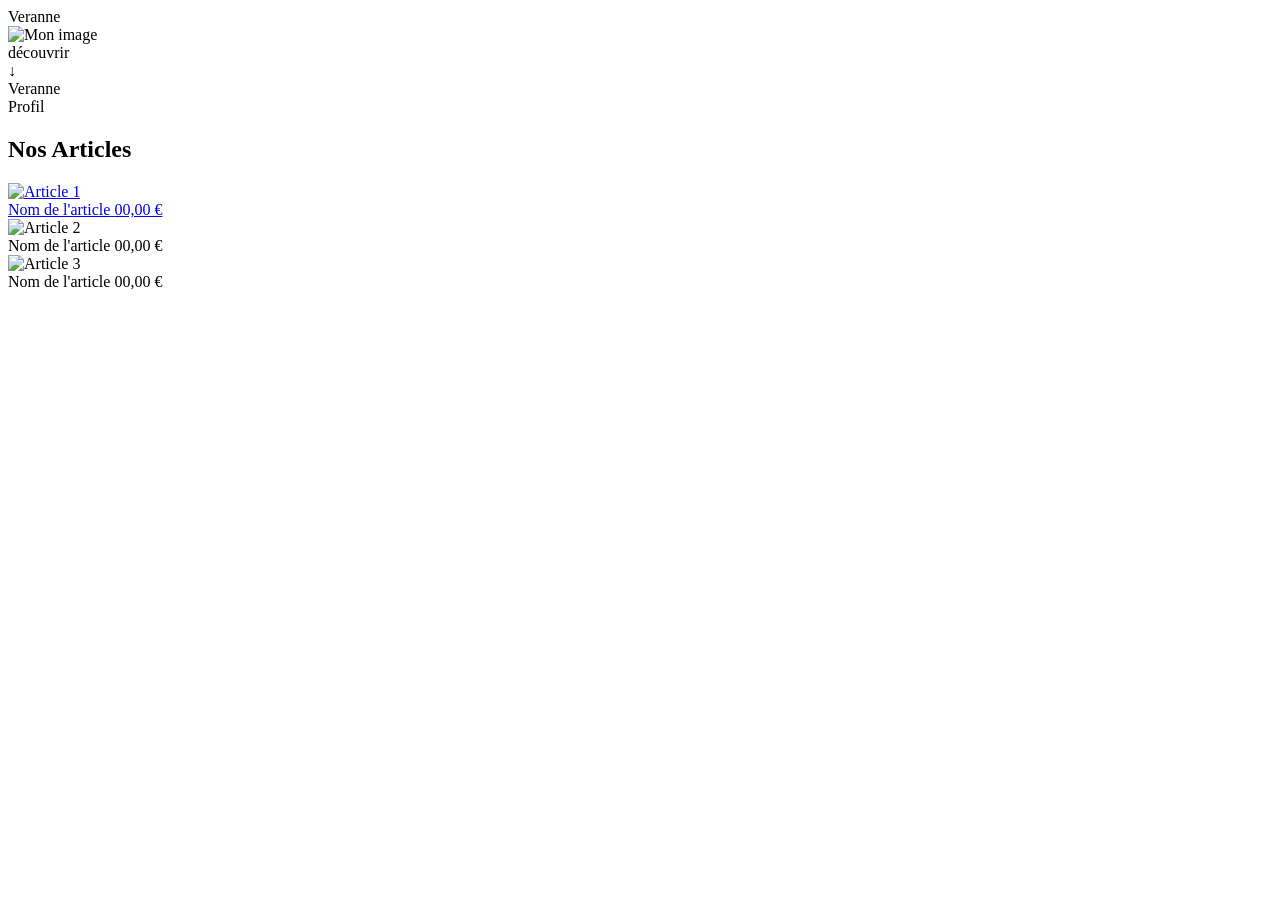
==== docs/index.html @ ca1182af "Create index.html" ====
<!DOCTYPE html>
<html lang="fr">
<head>
    <meta charset="UTF-8">
    <meta name="viewport" content="width=device-width, initial-scale=1.0">
    <title>Veranne</title>
    
    <!-- Polices -->
    <link rel="preconnect" href="https://fonts.googleapis.com">
    <link rel="preconnect" href="https://fonts.gstatic.com" crossorigin>
    <link href="https://fonts.googleapis.com/css2?family=Alex+Brush&display=swap" rel="stylesheet">
    
    <!-- Lien CSS -->
    <link rel="stylesheet" href="index.css">
</head>
<body>

    <!-- 1. Section de l'image de présentation (Sticky) -->
    <div class="reveal-section">
        <div class="reveal-frame">
            <!-- LE LOGO -->
            <div class="cercle-logo-conteneur">
                <div class="reveal-logo">Veranne</div>
            </div>

            <div class="image-container">
                <img src="accueil3.png" alt="Mon image" class="reveal-image">
            </div>
             
            <div class="reveal-overlay"></div>

            <!-- INDICATEUR DÉCOUVRIR -->
            <div class="scroll-down-indicator" data-target="section-boutique">
                <span class="discover-text">découvrir</span>
                <div class="arrow-down">↓</div>
            </div>
        </div>
    </div> <!-- Fin propre de reveal-section -->

    <!-- Le Header fixe du site -->
    <div class="site-header">
        <div class="site-title">Veranne</div>
        <div class="site-profile">Profil</div>
    </div>

    <!-- LE TITRE -->
    <h2 class="boutique-title">Nos Articles</h2>

    <!-- 2. La section boutique -->
    <div id="section-boutique" class="boutique-section">
        <!-- Le conteneur du scroll horizontal -->
        <div class="boutique-carousel">
            
            <!-- Petit container 1 -->
            <a href="../article/article.html" class="boutique-item">
                <div class="item-image-box">
                    <img src="merde1b.jpg" alt="Article 1">
                </div>
                <div class="item-info">
                    <span class="item-name">Nom de l'article</span>
                    <span class="item-price">00,00 €</span>
                </div>
            </a>

            <!-- Petit container 2 -->
            <div class="boutique-item">
                <div class="item-image-box">
                    <img src="article2.jpg" alt="Article 2">
                </div>
                <div class="item-info">
                    <span class="item-name">Nom de l'article</span>
                    <span class="item-price">00,00 €</span>
                </div>
            </div>

            <!-- Petit container 3 -->
            <div class="boutique-item">
                <div class="item-image-box">
                    <img src="article3.jpg" alt="Article 3">
                </div>
                <div class="item-info">
                    <span class="item-name">Nom de l'article</span>
                    <span class="item-price">00,00 €</span>
                </div>
            </div>

        </div>
    </div>

    <!-- JS -->
    <script src="index.js"></script>
</body>
</html>
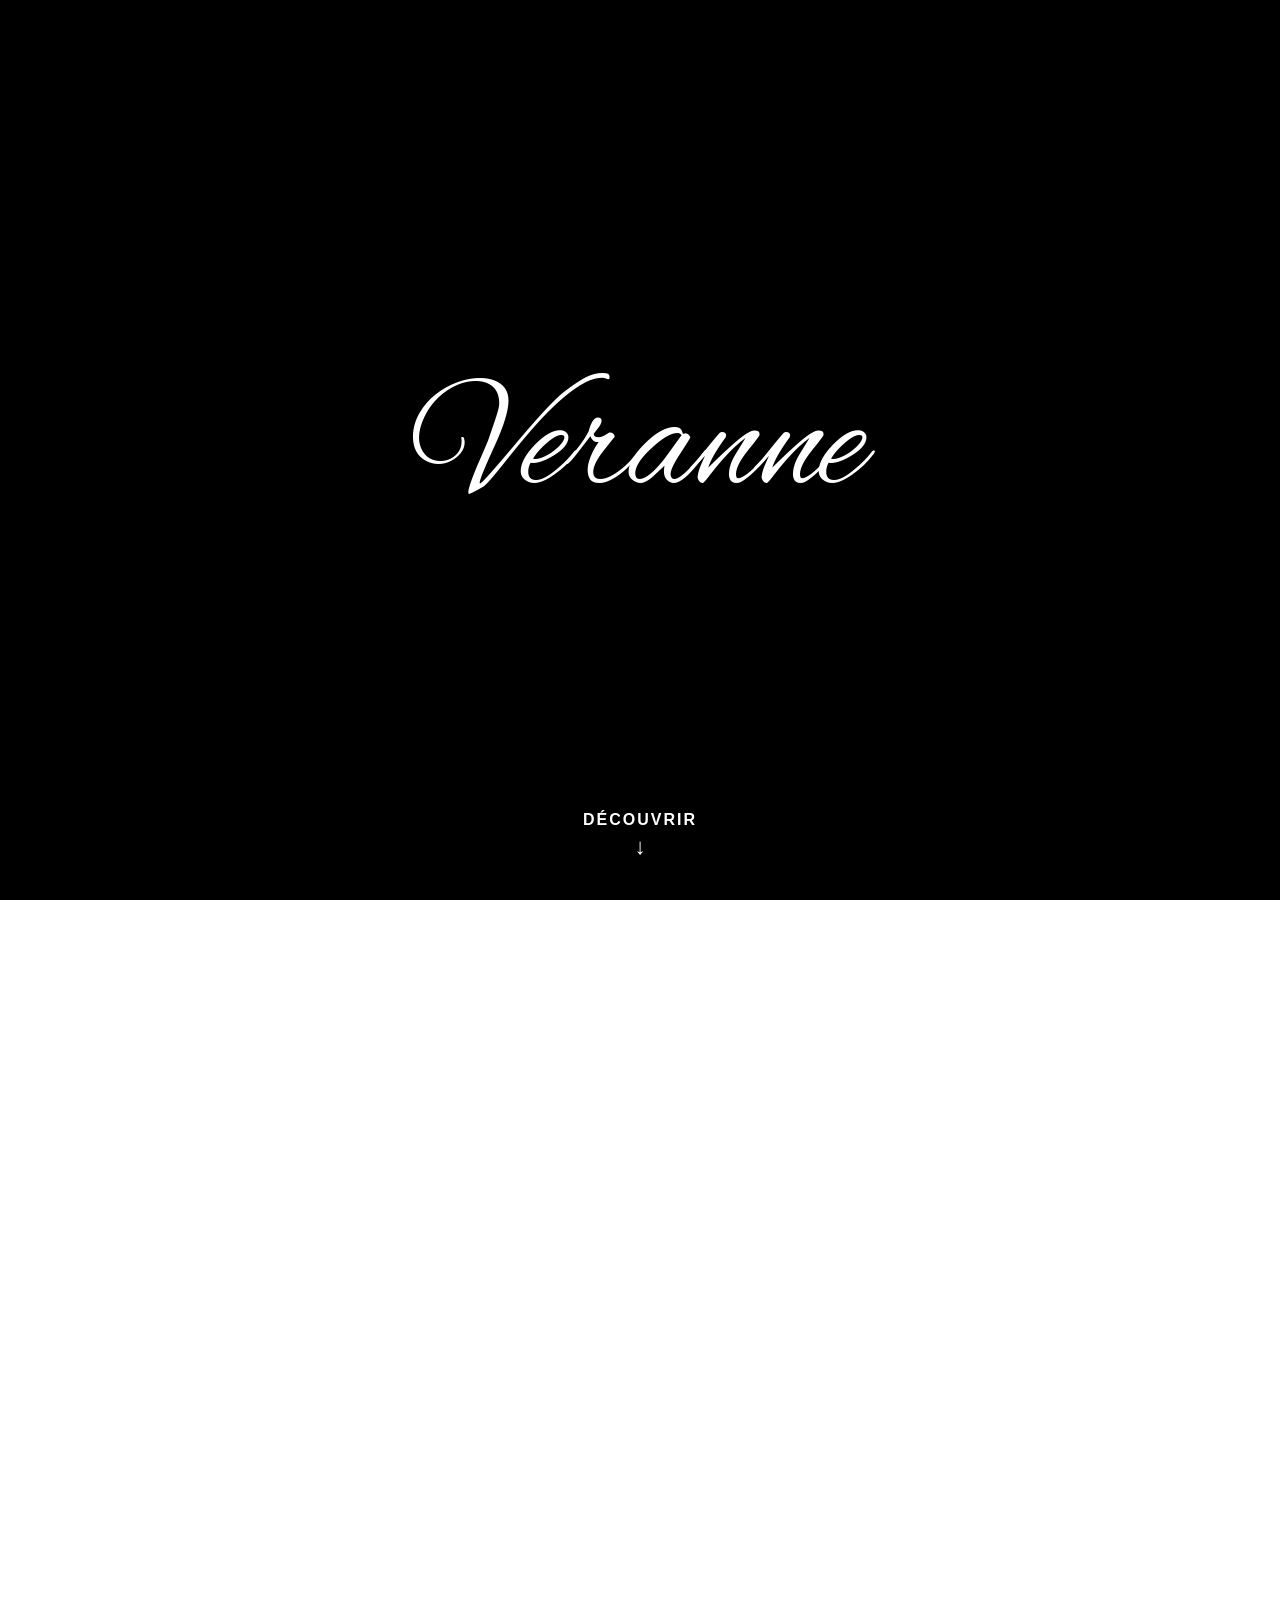
==== commit 3091fb18: "Update index.html" ====
--- a/docs/index.html
+++ b/docs/index.html
@@ -52,7 +52,7 @@
         <div class="boutique-carousel">
             
             <!-- Petit container 1 -->
-            <a href="../article/article.html" class="boutique-item">
+            <a href="articles/article.html" class="boutique-item">
                 <div class="item-image-box">
                     <img src="merde1b.jpg" alt="Article 1">
                 </div>
--- a/docs/index.css
+++ b/docs/index.css
@@ -0,0 +1,347 @@
+/* ==========================================
+   1. RESET & BASE
+   ========================================== */
+* {
+    margin: 0;
+    padding: 0;
+    box-sizing: border-box;
+}
+
+body {
+    overflow-x: hidden;
+    font-family: 'Montserrat', sans-serif;
+    background-color: #ffffff;
+}
+
+/* ==========================================
+   2. SECTION & CADRE PRINCIPAL (STICKY)
+   ========================================== */
+.reveal-section {
+    height: 200vh;
+    position: relative;
+    background-color: #ffffff;
+}
+
+.reveal-frame {
+    position: sticky;
+    top: 0;
+    width: 100%;
+    height: 100vh;
+    overflow: hidden;
+    z-index: 10;
+    background-color: #000000;
+}
+
+/* ==========================================
+   3. CONTENEUR DE L'IMAGE ET IMAGE
+   ========================================== */
+.image-container {
+    position: absolute;
+    top: 0;
+    left: 0;
+    width: 100%;
+    height: 100%;
+    z-index: 1;
+}
+
+.reveal-image {
+    position: absolute;
+    top: 50%;
+    left: 50%;
+    transform: translate(-50%, -50%);
+    width: 100vw;
+    height: 120vh;
+    object-fit: cover;
+    opacity: 0.9;
+}
+
+/* ==========================================
+   4. OVERLAY GLOBAL (FLOU / ASSOMBRISSEMENT)
+   ========================================== */
+.reveal-overlay {
+    position: absolute;
+    top: 0;
+    left: 0;
+    width: 100%;
+    height: 100%;
+    background-color: rgba(0, 0, 0, 0);
+    backdrop-filter: blur(0px);
+    -webkit-backdrop-filter: blur(0px);
+    opacity: 0;
+    z-index: 5;
+}
+
+/* ==========================================
+   5. CERCLE DU LOGO ET FLOU DÉGRESSIF
+   ========================================== */
+.cercle-logo-conteneur {
+    position: absolute;
+    top: 50%;
+    left: 50%;
+    transform: translate(-50%, -50%);
+    width: 780px;
+    height: 780px;
+    border-radius: 50%;
+    display: flex;
+    justify-content: center;
+    align-items: center;
+    z-index: 20;
+    pointer-events: none;
+
+    --circle-blur: 1.8px;
+    --mask-size: 40%;
+    --circle-opacity: 1;
+}
+
+.cercle-logo-conteneur::before {
+    content: '';
+    position: absolute;
+    inset: 0;
+    border-radius: 50%;
+    z-index: -1;
+
+    backdrop-filter: blur(var(--circle-blur));
+    -webkit-backdrop-filter: blur(var(--circle-blur));
+    
+    background: radial-gradient(
+        circle,
+        rgba(0, 0, 0, calc(0.1 * var(--circle-opacity))) 10%,
+        rgba(0, 0, 0, calc(0.2 * var(--circle-opacity))) 40%,
+        rgba(0, 0, 0, 0) 75%
+    );
+
+    -webkit-mask-image: radial-gradient(circle, rgba(0, 0, 0, 1) var(--mask-size), rgba(0, 0, 0, 0) calc(var(--mask-size) + 30%));
+    mask-image: radial-gradient(circle, rgba(0, 0, 0, 1) var(--mask-size), rgba(0, 0, 0, 0) calc(var(--mask-size) + 30%));
+}
+
+/* --- Le texte (INTACT) --- */
+.reveal-logo {
+    font-family: 'Alex Brush', cursive;
+    font-size: 10rem;
+    color: #ffffff;
+    text-align: center;
+    line-height: 1;
+    text-shadow: 2px 2px 8px rgba(0, 0, 0, 0.6);
+}
+
+/* ==========================================
+   6. HEADER DU SITE (EN BAS AU SCROLL)
+   ========================================== */
+.site-header {
+    position: fixed;
+    left: 0;
+    height: 80px;
+    width: 100%;
+    display: grid;
+    grid-template-columns: 1.1fr auto 1fr auto 0.1fr;
+    align-items: center;
+
+    background-color: #ffffff;
+    color: #000000;
+    z-index: 100;
+    border-bottom: 1px solid #eaeaea;
+}
+
+.site-title {
+    grid-column: 2;
+    text-align: center;
+    font-family: 'Alex Brush', cursive;
+    font-style: normal;
+    font-size: 3rem;
+    font-weight: 700;
+}
+
+.site-profile {
+    grid-column: 3;
+    text-align: right;
+    font-size: 0.95rem;
+}
+
+/* ==========================================
+   INDICATEUR "DÉCOUVRIR"
+   ========================================== */
+.scroll-down-indicator {
+    position: absolute;
+    bottom: 20px;
+    left: 50%;
+    transform: translateX(-50%);
+    display: flex;
+    flex-direction: column;
+    align-items: center;
+    cursor: pointer;
+    z-index: 25;
+    padding: 20px; /* Élargit la zone sensible pour capter le survol partout */
+}
+
+/* Le texte "découvrir" */
+.discover-text {
+    font-family: inherit;
+    font-size: 1rem;
+    font-weight: 600;
+    letter-spacing: 2px;
+    text-transform: uppercase;
+    color: #ffffff;
+    text-shadow: 0px 0px 15px rgba(0, 0, 0, 0.9);
+    margin-bottom: 5px;
+    animation: bounceText 2s infinite ease-in-out;
+    transition: opacity 0.3s ease; /* Transition propre sans conflit de transform */
+}
+
+/* La flèche */
+.arrow-down {
+    color: #ffffff;
+    font-size: 1.4rem;
+    font-weight: 600;
+    text-shadow: 0 2px 4px rgba(0, 0, 0, 0.5);
+    animation: bounceArrow 2s infinite ease-in-out;
+    transition: font-size 0.3s ease; /* Transition propre pour le grossissement */
+}
+
+/* --- EFFET AU SURVOL SUR TOUT LE BLOC --- */
+.scroll-down-indicator:hover .discover-text {
+    opacity: 0; /* Le texte disparaît en douceur peu importe où se trouve la souris */
+}
+
+.scroll-down-indicator:hover .arrow-down {
+    font-size: 2.5rem; /* La flèche grossit instantanément */
+}
+
+/* --- ANIMATIONS DE REBOND --- */
+@keyframes bounceText {
+    0%, 20%, 50%, 80%, 100% {
+        transform: translateY(0);
+    }
+    40% {
+        transform: translateY(-8px);
+    }
+    60% {
+        transform: translateY(-4px);
+    }
+}
+
+@keyframes bounceArrow {
+    0%, 20%, 50%, 80%, 100% {
+        transform: translateY(0);
+    }
+    40% {
+        transform: translateY(-5px);
+    }
+    60% {
+        transform: translateY(-2px);
+    }
+}
+
+/* ==========================================
+   SECTION BOUTIQUE & CAROUSEL HORIZONTAL
+   ========================================== */
+a.boutique-item {
+    display: block;
+    text-decoration: none;
+    color: inherit;
+}
+.boutique-title {
+    font-family: 'Alex Brush', cursive;
+    font-size: 3.5rem;
+    color: black;
+    margin: 0 40px;
+    text-align: left;
+    position: fixed; /* Aligné sur le même principe que le site-header */
+    left: 0;
+    width: 100%;
+    z-index: 99; /* Juste sous le header (100) */
+    pointer-events: none; /* Évite les clics accidentels quand c'est caché */
+}
+
+.boutique-section {
+    position: fixed;
+    left: 0;
+    width: 100%;
+    background-color: #FFF3EB;
+    padding: 20px 40px 40px 40px;
+    z-index: 98;
+    pointer-events: none;
+}
+
+.boutique-carousel {
+    display: flex;
+    gap: 20px;
+    overflow-x: auto;
+    scroll-snap-type: x mandatory;
+    padding-bottom: 10px;
+    scrollbar-width: thin;
+    scrollbar-color: rgba(0, 0, 0, 0.2) transparent;
+}
+
+/* Personnalisation de la barre de scroll pour Chrome/Safari */
+.boutique-carousel::-webkit-scrollbar {
+    height: 6px;
+}
+
+.boutique-carousel::-webkit-scrollbar-track {
+    background: transparent;
+}
+
+.boutique-carousel::-webkit-scrollbar-thumb {
+    background-color: rgba(0, 0, 0, 0.15);
+    border-radius: 10px;
+}
+
+/* Les petits containers uniformes (Format 9:16 vertical) */
+.boutique-item {
+    flex: 0 0 240px;
+    aspect-ratio: 9 / 16;
+    background-color: #ffffff;
+    border-radius: 12px;
+    overflow: hidden;
+    box-shadow: 0 4px 15px rgba(0, 0, 0, 0.05);
+    scroll-snap-align: start;
+    display: flex;
+    flex-direction: column;
+    transition: transform 0.3s ease, box-shadow 0.3s ease;
+}
+
+.boutique-item:hover {
+    transform: translateY(-5px);
+    box-shadow: 0 8px 25px rgba(0, 0, 0, 0.1);
+}
+
+.item-image-box {
+    width: 100%;
+    height: 75%;
+    overflow: hidden;
+}
+
+.item-image-box img {
+    width: 100%;
+    height: 100%;
+    object-fit: cover;
+    transition: transform 0.5s ease;
+}
+
+.boutique-item:hover .item-image-box img {
+    transform: scale(1.05);
+}
+
+.item-info {
+    height: 25%;
+    padding: 12px 15px;
+    display: flex;
+    flex-direction: column;
+    justify-content: space-between;
+    background-color: #ffffff;
+}
+
+.item-name {
+    font-size: 0.95rem;
+    font-weight: 500;
+    color: #000000;
+    white-space: nowrap;
+    overflow: hidden;
+    text-overflow: ellipsis;
+}
+
+.item-price {
+    font-size: 0.9rem;
+    font-weight: 700;
+    color: #333333;
+}
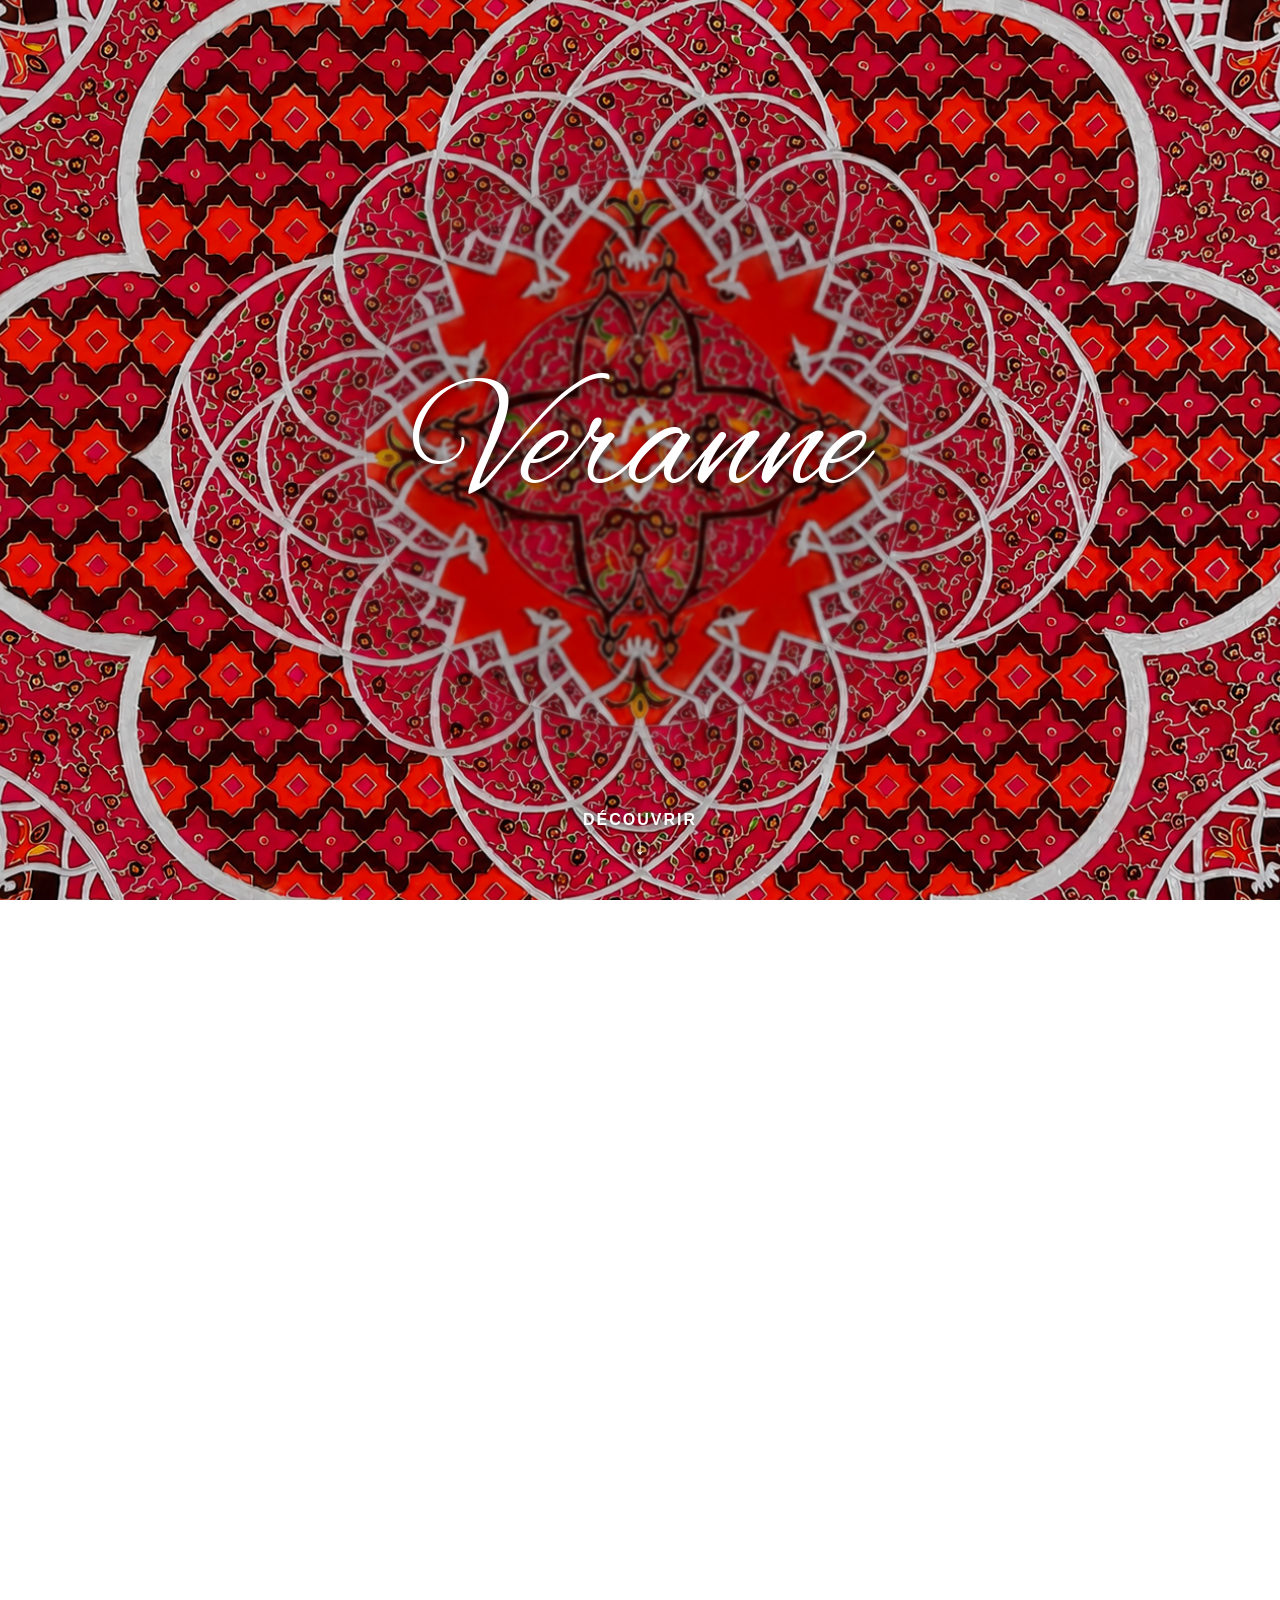
==== commit 047b00b4: "Update index.html" ====
--- a/docs/index.html
+++ b/docs/index.html
@@ -24,7 +24,7 @@
             </div>
 
             <div class="image-container">
-                <img src="accueil3.png" alt="Mon image" class="reveal-image">
+                <img src="images/accueil3.PNG" alt="Mon image" class="reveal-image">
             </div>
              
             <div class="reveal-overlay"></div>
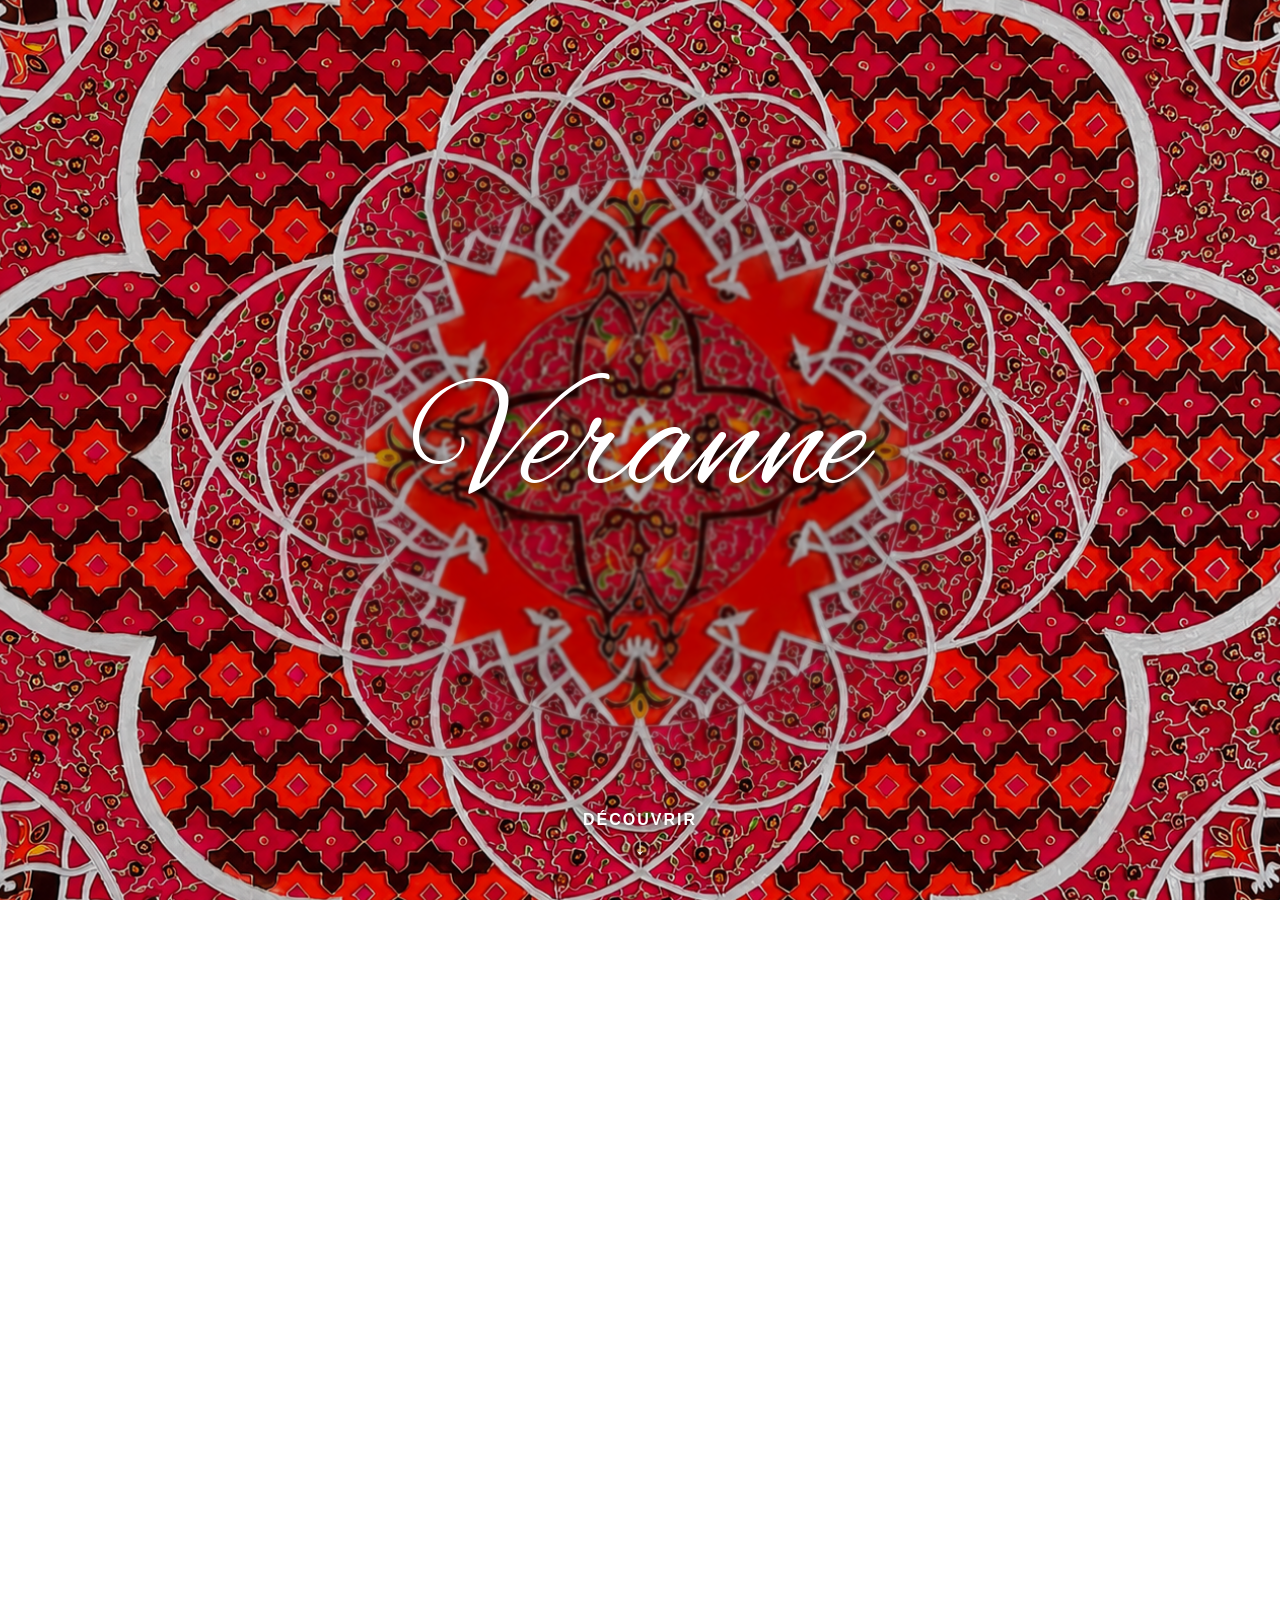
==== commit 88b84120: "Update index.html" ====
--- a/docs/index.html
+++ b/docs/index.html
@@ -54,7 +54,7 @@
             <!-- Petit container 1 -->
             <a href="articles/article.html" class="boutique-item">
                 <div class="item-image-box">
-                    <img src="merde1b.jpg" alt="Article 1">
+                    <img src="images/merde1.jpg" alt="Article 1">
                 </div>
                 <div class="item-info">
                     <span class="item-name">Nom de l'article</span>
